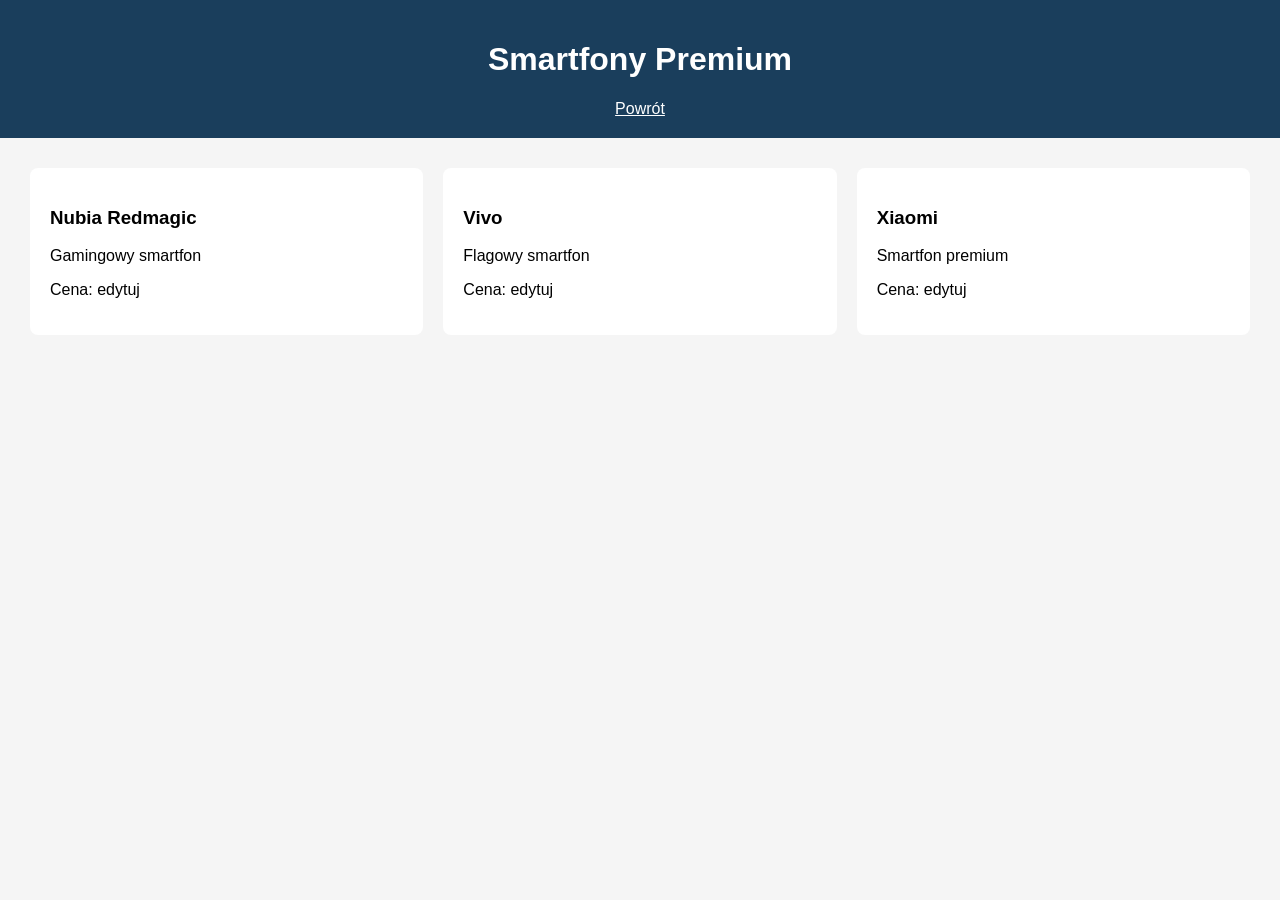
==== smartfony.html @ 1fbeff4b "Create smartfony.html" ====
<!DOCTYPE html>

<html lang="pl">

<head>

<meta charset="UTF-8">

<title>Smartfony Premium</title>

<style>

body{font-family:Arial;background:#f5f5f5;margin:0}

header{background:#1a3e5c;color:white;padding:20px;text-align:center}

.products{
display:grid;
grid-template-columns:repeat(auto-fit,minmax(250px,1fr));
gap:20px;
padding:30px;
}

.product{
background:white;
padding:20px;
border-radius:8px;
}

</style>

</head>

<body>

<header>

<h1>Smartfony Premium</h1>

<a href="index.html" style="color:white">Powrót</a>

</header>

<section class="products">

<div class="product">

<h3>Nubia Redmagic</h3>

<p>Gamingowy smartfon</p>

<p>Cena: edytuj</p>

</div>

<div class="product">

<h3>Vivo</h3>

<p>Flagowy smartfon</p>

<p>Cena: edytuj</p>

</div>

<div class="product">

<h3>Xiaomi</h3>

<p>Smartfon premium</p>

<p>Cena: edytuj</p>

</div>

</section>

</body>
</html>
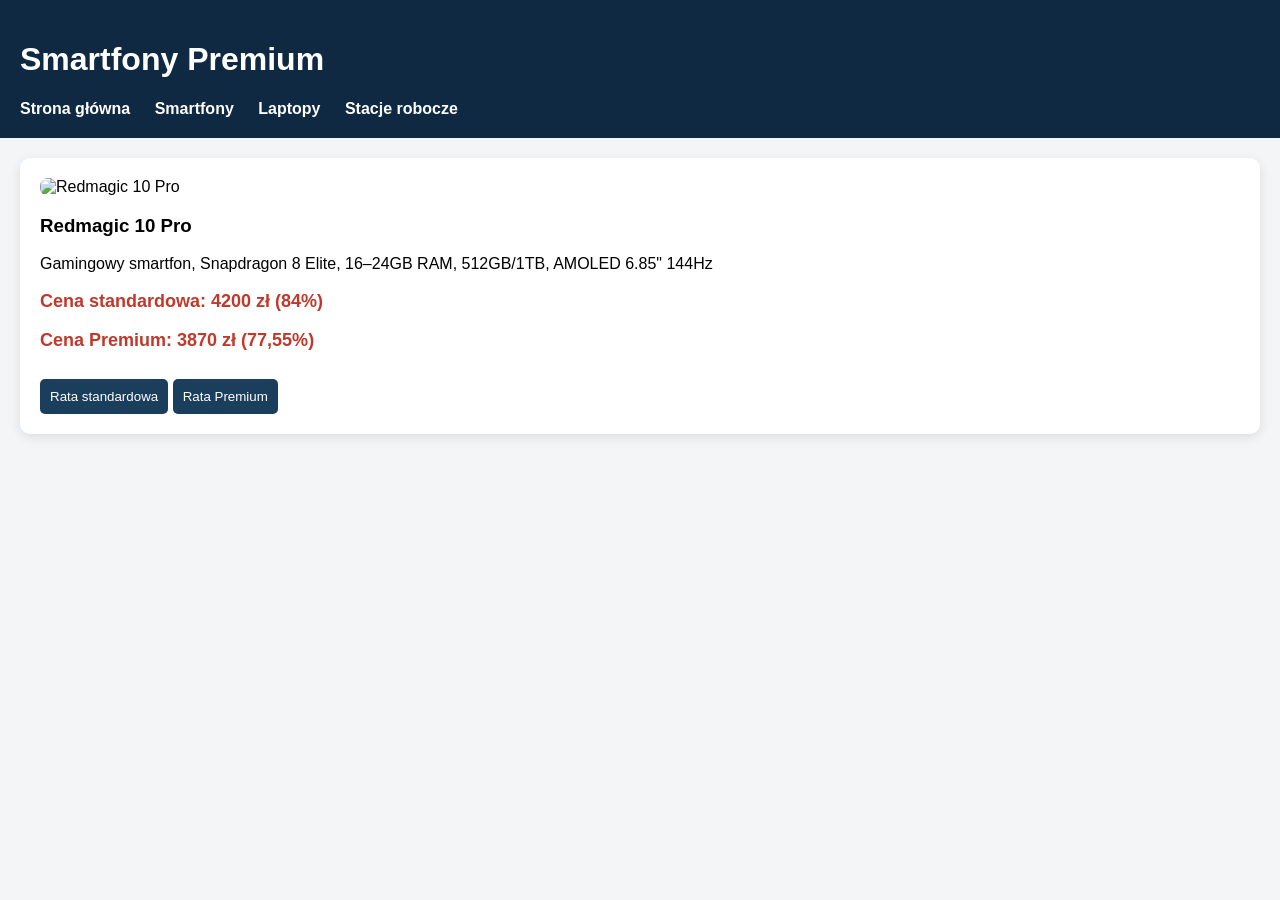
==== commit 1e6c3b74: "Update smartfony.html" ====
--- a/smartfony.html
+++ b/smartfony.html
@@ -1,79 +1,44 @@
 <!DOCTYPE html>
-
 <html lang="pl">
-
 <head>
-
 <meta charset="UTF-8">
-
-<title>Smartfony Premium</title>
-
+<meta name="viewport" content="width=device-width, initial-scale=1.0">
+<title>Kategoria: Smartfony</title>
 <style>
-
-body{font-family:Arial;background:#f5f5f5;margin:0}
-
-header{background:#1a3e5c;color:white;padding:20px;text-align:center}
-
-.products{
-display:grid;
-grid-template-columns:repeat(auto-fit,minmax(250px,1fr));
-gap:20px;
-padding:30px;
-}
-
-.product{
-background:white;
-padding:20px;
-border-radius:8px;
-}
-
+body{font-family:Arial;margin:0;background:#f3f5f7;}
+header{background:#0f2942;color:white;padding:20px;}
+nav a{color:white;margin-right:20px;text-decoration:none;font-weight:bold;}
+.products{display:grid;grid-template-columns:repeat(auto-fit,minmax(260px,1fr));gap:20px;padding:20px;}
+.product{background:white;padding:20px;border-radius:10px;box-shadow:0 3px 12px rgba(0,0,0,0.1);}
+.product img{width:100%;border-radius:8px;}
+.price{color:#c0392b;font-weight:bold;font-size:18px;}
+button{background:#1a3e5c;color:white;border:none;padding:10px;margin-top:10px;cursor:pointer;border-radius:5px;}
 </style>
-
+<script>
+function rata(cena){ alert("Szacowana rata miesięczna: "+(cena/12).toFixed(2)+" zł") }
+</script>
 </head>
-
 <body>
-
 <header>
-
 <h1>Smartfony Premium</h1>
-
-<a href="index.html" style="color:white">Powrót</a>
-
+<nav>
+<a href="../index.html">Strona główna</a>
+<a href="01-smartfony.html">Smartfony</a>
+<a href="02-laptopy.html">Laptopy</a>
+<a href="03-stacje-robocze.html">Stacje robocze</a>
+</nav>
 </header>
 
-<section class="products">
-
+<div class="products">
 <div class="product">
-
-<h3>Nubia Redmagic</h3>
-
-<p>Gamingowy smartfon</p>
-
-<p>Cena: edytuj</p>
-
+<img src="../images/placeholder.jpg" alt="Redmagic 10 Pro">
+<h3>Redmagic 10 Pro</h3>
+<p>Gamingowy smartfon, Snapdragon 8 Elite, 16–24GB RAM, 512GB/1TB, AMOLED 6.85" 144Hz</p>
+<p class="price">Cena standardowa: 4200 zł (84%)</p>
+<p class="price">Cena Premium: 3870 zł (77,55%)</p>
+<button onclick="rata(4200)">Rata standardowa</button>
+<button onclick="rata(3870)">Rata Premium</button>
 </div>
-
-<div class="product">
-
-<h3>Vivo</h3>
-
-<p>Flagowy smartfon</p>
-
-<p>Cena: edytuj</p>
-
 </div>
-
-<div class="product">
-
-<h3>Xiaomi</h3>
-
-<p>Smartfon premium</p>
-
-<p>Cena: edytuj</p>
-
-</div>
-
-</section>
-
 </body>
 </html>
